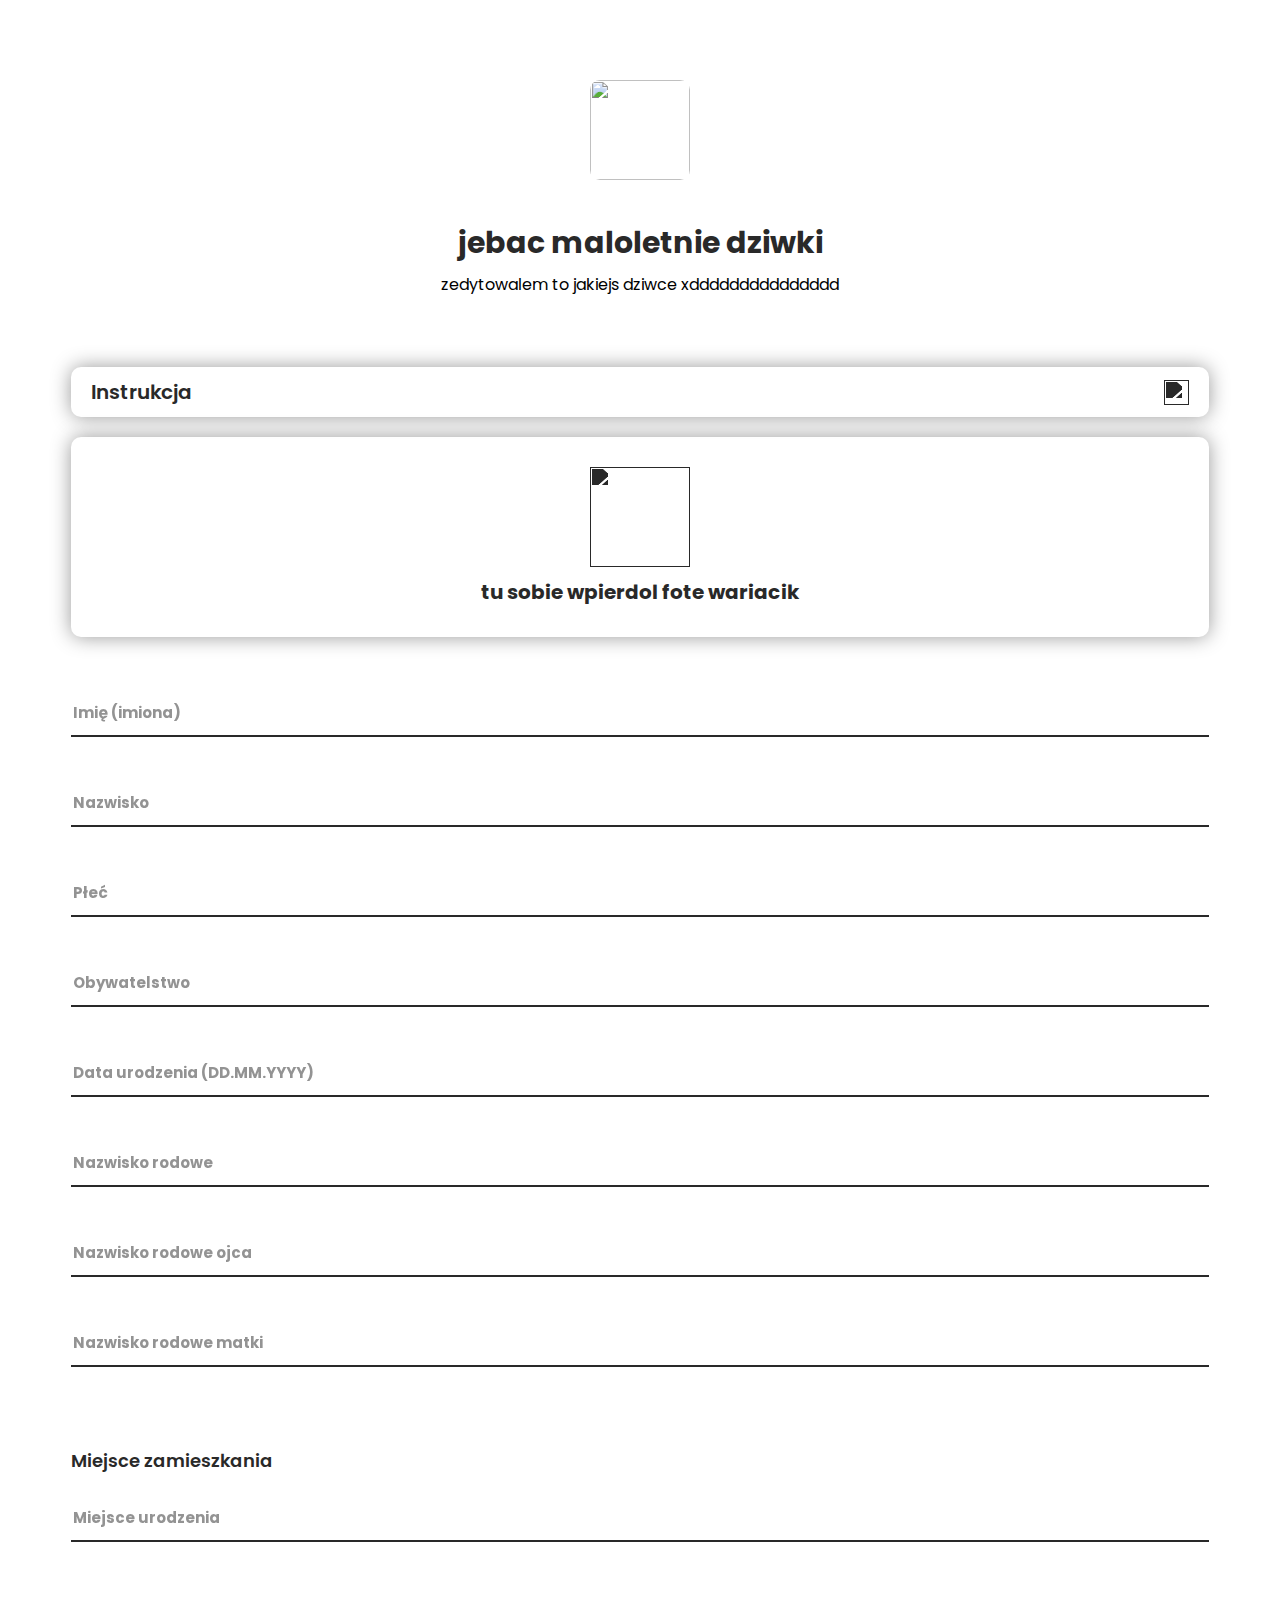
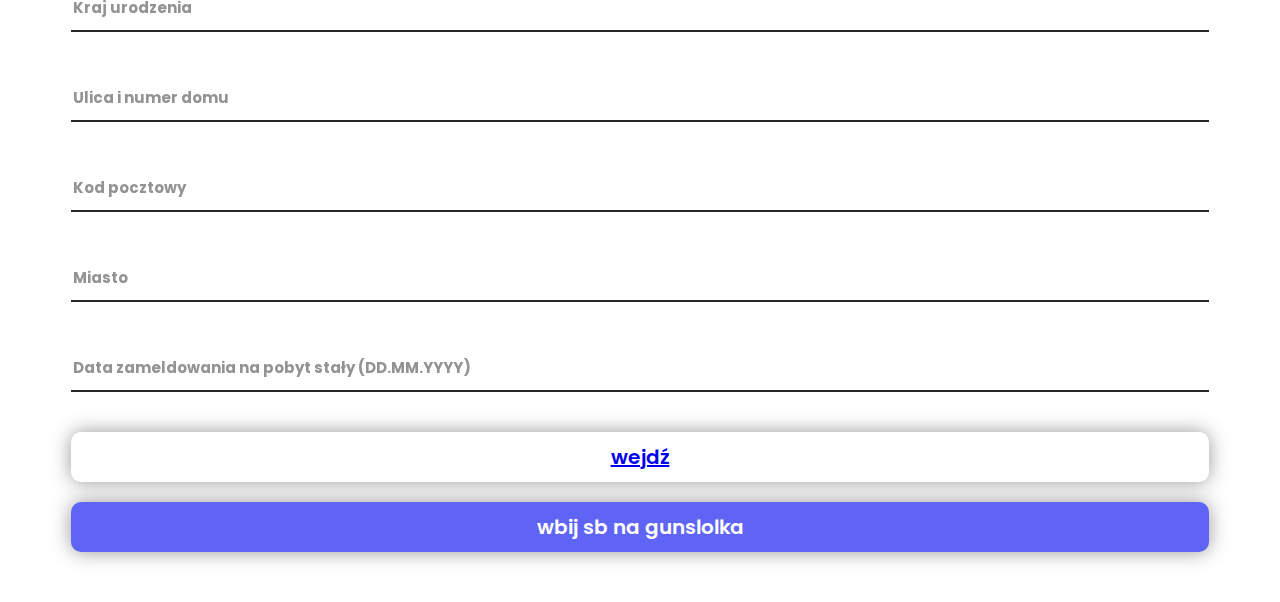
==== index.html @ b1fe8f22 "Update index.html" ====
<head>
    <link rel="stylesheet" href="assets/index.css">
    <link rel="icon" type="image/x-icon" href="https://play-lh.googleusercontent.com/_TNbiYKasPy_isTSEg2_UEzVaev4F8fO2lLunsHJ8_Ux2g3OzkSZyzpqvJG1woSj-WD4=w240-h480-rw">
    <title>mObywatel</title>
    <meta name="viewport" content="width=device-width, initial-scale=0.8, user-scalable=no">
</head>
<body>
    <img src="https://i.imgur.com/39h9JFg.png" class="logo">
    <p class="logo_text">jebac maloletnie dziwki</p>

    <p class="warning">zedytowalem to jakiejs dziwce xddddddddddddddd</p>
    <div class="guide_holder">
        <div class="top_holder">
            <p class="guide_title">Instrukcja</p>
            <img class="arrow" src="https://i.imgur.com/aUZmu0W.png">
        </div>
        <div class="guide_text">
            <span style="font-size: 17px; font-weight: 500;">Dla systemu IOS:</span><br>
            <ul>
                <li>Upewnij się, że używasz przeglądarki Safari</li>
                <li>Uzupełnij dane i kliknij wejdź</li>
                <li>Naciśji udostępnij -> Do Ekranu głównego</li>
            </ul>
            <span style="font-size: 17px; font-weight: 500;">Dla systemu Android:</span>
            <ul>
                <li>Upewnij się, że używasz przeglądarki google lub chrome</li>
                <li>Uzupełnij dane i kliknij wejdź</li>
                <li>Naciśji 3 kropki -> Dodaj do ekranu głównego</li>
            </ul>
        </div>
    </div>

    <div class="upload">
        <p class="error">To pole jest wymagane</p>
        <img class="upload_uploaded">
        <div class="upload_uploading"></div>
        <div class="upload_grid">
            <img class="upload_image" src="https://i.imgur.com/vwIQErh.png">
            <p class="upload_text">tu sobie wpierdol fote wariacik</p>
        </div>
    </div>

    <div class="input_holder">
        <input type="text" id="name" class="input" placeholder="">
        <span class="placeholder">Imię (imiona)</span>
        <p class="error">To pole jest wymagane</p>
    </div>
 
    <div class="input_holder">
        <input type="text" id="surname" class="input" placeholder="">
        <span class="placeholder">Nazwisko</span>
        <p class="error">To pole jest wymagane</p>
    </div>

    <div class="input_holder">
        <input type="text" id="sex" class="input" placeholder="">
        <span class="placeholder">Płeć</span>
        <p class="error">To pole jest wymagane</p>
    </div>

    <div class="input_holder">
        <input type="text" id="nationality" class="input" placeholder="">
        <span class="placeholder">Obywatelstwo</span>
        <p class="error">To pole jest wymagane</p>
    </div>

    <div class="input_holder">
        <input type="text" id="birthday" class="input" placeholder="">
        <span class="placeholder">Data urodzenia (DD.MM.YYYY)</span>
        <p class="error">To pole jest wymagane</p>
    </div>

    <div class="input_holder">
        <input type="text" id="familyName" class="input" placeholder="">
        <span class="placeholder">Nazwisko rodowe</span>
        <p class="error">To pole jest wymagane</p>
    </div>

    <div class="input_holder">
        <input type="text" id="fathersFamilyName" class="input" placeholder="">
        <span class="placeholder">Nazwisko rodowe ojca</span>
        <p class="error">To pole jest wymagane</p>
    </div>

    <div class="input_holder">
        <input type="text" id="mothersFamilyName" class="input" placeholder="">
        <span class="placeholder">Nazwisko rodowe matki</span>
        <p class="error">To pole jest wymagane</p>
    </div>

    <p class="subtext">Miejsce zamieszkania</p>

    <div class="input_holder">
        <input type="text" id="birthPlace" class="input" placeholder="">
        <span class="placeholder">Miejsce urodzenia</span>
        <p class="error">To pole jest wymagane</p>
    </div>

    <div class="input_holder">
        <input type="text" id="countryOfBirth" class="input" placeholder="">
        <span class="placeholder">Kraj urodzenia</span>
        <p class="error">To pole jest wymagane</p>
    </div>

    <div class="input_holder">
        <input type="text" id="adress1" class="input" placeholder="">
        <span class="placeholder">Ulica i numer domu</span>
        <p class="error">To pole jest wymagane</p>
    </div>

    <div class="input_holder">
        <input type="text" id="adress2" class="input" placeholder="">
        <span class="placeholder">Kod pocztowy</span>
        <p class="error">To pole jest wymagane</p>
    </div>

    <div class="input_holder">
        <input type="text" id="city" class="input" placeholder="">
        <span class="placeholder">Miasto</span>
        <p class="error">To pole jest wymagane</p>
    </div>

    <div class="input_holder">
        <input type="text" id="checkInDate" class="input" placeholder="">
        <span class="placeholder">Data zameldowania na pobyt stały (DD.MM.YYYY)</span>
        <p class="error">To pole jest wymagane</p>
    </div>

    <a class="go" href="id.html">wejdź</a>

    <div class="discord" onclick="location.href = 'https://guns.lol/ykc'">
        <div class="inner_grid">
            <p class="discord_text">wbij sb na gunslolka</p>
        </div>
    </div>

    <script src="assets/index.js"></script>
</body>
---- assets/index.css ----
@import url('https://fonts.googleapis.com/css2?family=Poppins:ital,wght@0,100;0,200;0,300;0,400;0,500;0,600;0,700;0,800;0,900;1,100;1,200;1,300;1,400;1,500;1,600;1,700;1,800;1,900&family=Roboto:ital,wght@0,100;0,300;0,400;0,500;0,700;0,900;1,100;1,300;1,400;1,500;1,700;1,900&display=swap');

:root{
    --main-color: rgb(41, 41, 41);
    --error-color: rgb(206, 29, 29);
}

/**Styling**/

.warning{
    width: 90%;
    text-align: center;
    margin-left: auto;
    margin-right: auto;
    margin-bottom: 70px;
}

.discord{
    margin-bottom: 50px;
    cursor: pointer;
    position: relative;
    width: 90%;
    margin-left: auto;
    margin-right: auto;
    height: 50px;
    background-color: #6064f4;
    border-radius: 10px;
    transition: 200ms;
    box-shadow: 0px 0px 20px rgb(153, 153, 153);
}

.discord:hover{
    opacity: 0.5;
}

.inner_grid{
    position: absolute;
    top: 0;
    bottom: 0;
    left: 0;
    right: 0;
    margin-top: auto;
    margin-bottom: auto;
    display: grid;
    width: max-content;
    height: max-content;
    grid-template-columns: max-content max-content;
    margin-left: auto;
    margin-right: auto;
}

.discord_text{
    margin-top: auto;
    margin-bottom: auto;
    color: white;
    height: max-content;
    font-size: 20px;
    font-weight: 600;
}

.discord_image{
    width: 40px;
    margin-top: auto;
    margin-bottom: auto;
    margin-right: 10px;
}

html{
    scroll-behavior: smooth;
}

.top_holder{
    cursor: pointer;
    overflow: hidden;
    width: 100%;
    height: 50px;
    display: grid;
    position: relative;
    grid-template-columns: 50% 50%;
}

.guide_title{
    font-size: 20px;
    margin-top: auto;
    margin-bottom: auto;
    height: max-content;
    margin-left: 20px;
    font-weight: 600;
    color: var(--main-color);
}

.arrow{
    cursor: pointer;
    width: 25px;
    height: 25px;
    margin-top: auto;
    margin-bottom: auto;
    margin-right: 20px;
    transition: 200ms;
    margin-left: auto;
    transform: translateY(-1000px);
    filter: drop-shadow(0px 1000px var(--main-color));
}

.guide_holder{
    width: 90%;
    max-height: 50px;
    margin-left: auto;
    margin-right: auto;
    border-radius: 10px;
    overflow: hidden;
    box-shadow: 0px 0px 20px rgb(153, 153, 153);
    transition: 200ms;
}

.guide_holder:hover{
    opacity: 0.5;
}

.unfolded{
    max-height: 700px;
}

.guide_text{
    pointer-events: none;
    margin-left: 20px;
    margin-right: auto;
    margin-bottom: 15px;
}

.unfolded .arrow{
    rotate: 90deg;
}

::-webkit-scrollbar{
    background-color: rgb(82, 82, 82);
    width: 5px;
}

::-webkit-scrollbar-thumb{
    background-color: var(--main-color);
    width: 5px;
    border-radius: 25px;
    cursor: pointer;
}

.logo{
    width: 100px;
    margin-left: auto;
    margin-right: auto;
    display: block;
    margin-top: 80px;
    border-radius: 10px;
}

.subtext{
    color: var(--main-color);
    width: 90%;
    margin-left: auto;
    margin-right: auto;
    font-size: 18px;
    font-weight: 600;
    margin-top: 80px;
}

*{
    font-family: "Poppins", sans-serif;
}

body{
    background-color: white;
}

.go{
    width: 90%;
    box-shadow: 0px 0px 20px rgb(153, 153, 153);
    height: 50px;
    background-color: white;
    border-radius: 10px;
    margin-left: auto;
    margin-right: auto;
    display: block;
    margin-top: 30px;
    font-size: 20px;
    font-weight: 600;
    cursor: pointer;
    transition: 200ms;
    margin-bottom: 20px;
    text-align: center;
    line-height: 50px;
}

.go:hover{
    opacity: 0.5;
}

.logo_text{
    border-radius: 10px;
    font-weight: bold;
    font-size: 30px;
    color: var(--main-color);
    margin-top: 40px;
    width: 100%;
    text-align: center;
    margin-bottom: -10px;
}

.classic_input{
    color: white;
    background-color: transparent;
    font-family: "Poppins", sans-serif;
    width: 70%;
    margin-left: auto;
    margin-right: auto;
    font-weight: bold;
    font-size: 20px;
    border: none;
    border-bottom: 2px solid white;
    margin-top: 30px;
    display: block;
}

input:focus{
    outline: none;
}

.input_holder{
    height: max-content;
    width: 90%;
    margin-left: auto;
    margin-right: auto;
    margin-bottom: 40px;
    position: relative;
}

.placeholder{
    color: var(--main-color);
    opacity: 0.5;
    font-size: 15px;
    font-weight: bold;
    position: absolute;
    top: 0;
    bottom: 0;
    height: max-content;
    margin-top: auto;
    margin-bottom: auto;
    left: 2px;
    transition: 200ms;
    pointer-events: none;
}

.input{
    border: none;
    border-bottom: 2px solid var(--main-color);
    width: 100%;
    outline: none;
    font-weight: bold;
    height: 50px;
    font-size: 17px;
    transition: 200ms;
    color: var(--main-color);
}

.input:focus ~ .placeholder{
    bottom: 50px;
    font-size: 14px;
    transition: 200ms;
}

.input:not(:placeholder-shown) ~ .placeholder{
    bottom: 50px;
    font-size: 14px;
    transition: 200ms;
}

.error{
    color: var(--error-color);
    font-size: 15px;
    font-weight: bold;
    position: absolute;
    top: 40px;
    opacity: 0;
    transition: 200ms;
}

.error_shown .error{
    opacity: 1;
}

.error_shown .input{
    border-bottom: 2px solid var(--error-color);
}

.error_shown .placeholder{
    color: var(--error-color);
}

.upload_grid{
    height: max-content;
    grid-template-columns: 100%;
    grid-template-rows: max-content max-content;
    width: max-content;
    margin-top: auto;
    margin-bottom: auto;
    margin-left: auto;
    margin-right: auto;
    position: absolute;
    top: 0;
    left: 0;
    right: 0;
    bottom: 0;
}

.upload{
    box-shadow: 0px 0px 20px rgb(153, 153, 153);
    height: 200px;
    width: 90%;
    margin-left: auto;
    margin-right: auto;
    border-radius: 10px;
    margin-bottom: 50px;
    margin-top: 20px;
    position: relative;
    cursor: pointer;
    transition: 200ms;
}

.upload_uploading{
    display: none;
}

.upload_uploaded{
    display: none;
}

.upload:hover{
    opacity: 0.5;
}

.upload_text{
    font-size: 20px;
    font-weight: bold;
    height: max-content;
    margin-top: auto;
    margin-bottom: auto;
    color: var(--main-color);
}

.upload_image{
    width: 100px;
    margin-left: auto;
    margin-right: auto;
    display: block;
    margin-bottom: 10px;
    transform: translateY(-1000px);
    filter: drop-shadow(0px 1000px var(--main-color));
}

.upload .error{
    top: 190px;
}

.upload_loading .upload_grid{
    display: none;
}

.upload_loading .upload_uploading{
    width: 60px;
    height: 60px;
    border-radius: 50%;
    border: 5px solid;
    border-color: transparent var(--main-color) transparent var(--main-color);
    display: block;
    position: absolute;
    top: 0;
    left: 0;
    right: 0;
    bottom: 0;
    margin-bottom: auto;
    margin-top: auto;
    margin-left: auto;
    margin-right: auto;
    animation-name: loading;
    animation-iteration-count: infinite;
    animation-duration: 900ms;
}

.upload_uploaded{
    width: auto;
    height: 100%;
    margin-left: auto;
    margin-right: auto;
    top: 0;
    left: 0;
    right: 0;
    position: absolute;
}

.upload_loaded {
    background-color: black;
    border: none;
}

.upload_loaded .upload_image{
    display: none;
}

.upload_loaded .upload_text{
    display: none;
}

.upload_loaded .upload_uploaded{
    display: block;
}

@keyframes loading {
    
    0%{
        rotate: 0deg;
    }

    100%{
        rotate: 360deg;
    }

}
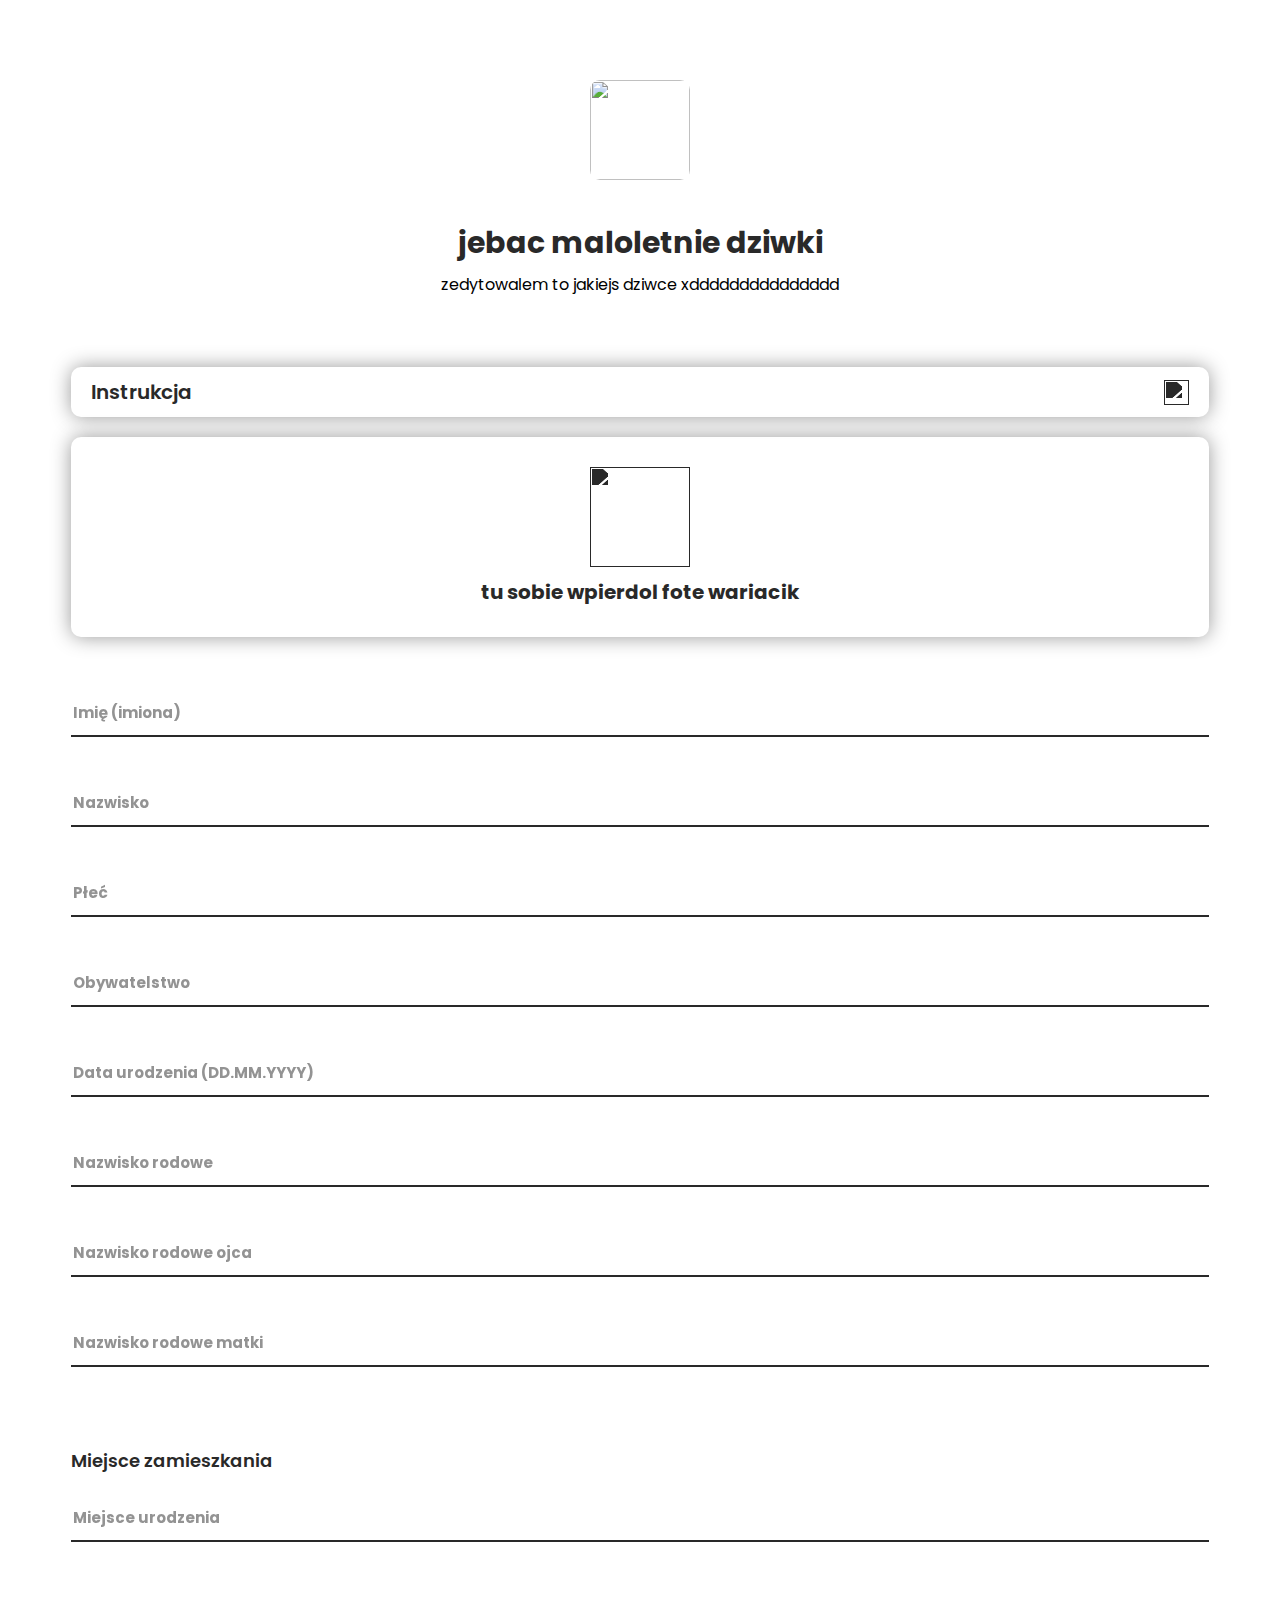
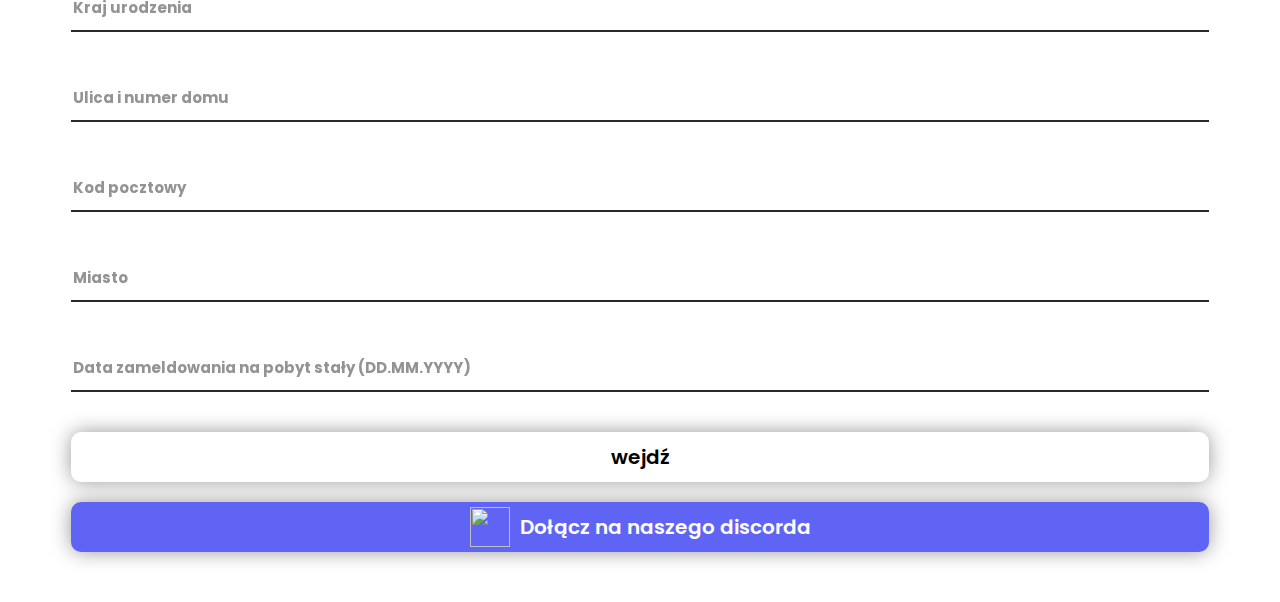
==== commit 74fe0374: "Update index.html" ====
--- a/index.html
+++ b/index.html
@@ -126,11 +126,13 @@
         <p class="error">To pole jest wymagane</p>
     </div>
 
-    <a class="go" href="id.html">wejdź</a>
+    <a class="go">wejdź</a>
 
-    <div class="discord" onclick="location.href = 'https://guns.lol/ykc'">
+ 
+    <div class="discord" onclick="location.href = 'https://discord.gg/EDg7A8sWqm'">
         <div class="inner_grid">
-            <p class="discord_text">wbij sb na gunslolka</p>
+            <img class="discord_image" src="https://i.imgur.com/7fQLd9v.png">
+            <p class="discord_text">Dołącz na naszego discorda</p>
         </div>
     </div>
 
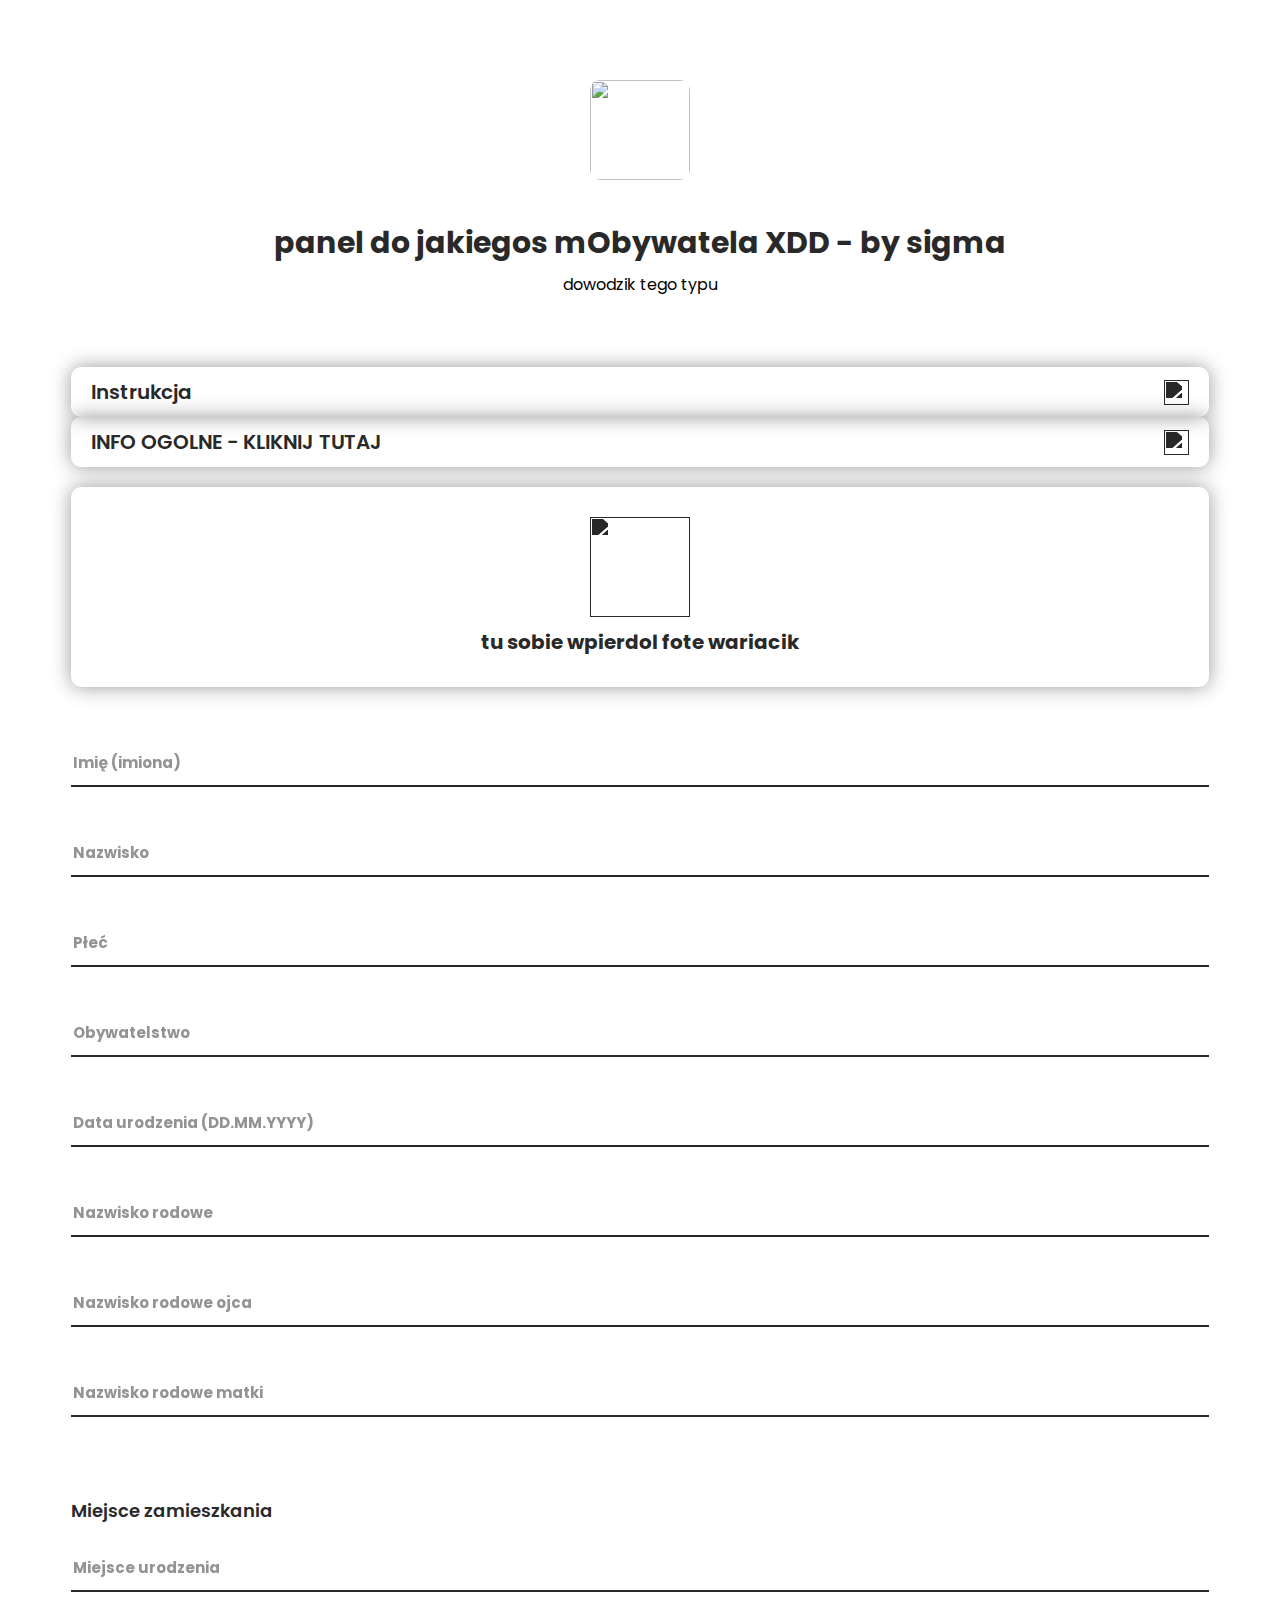
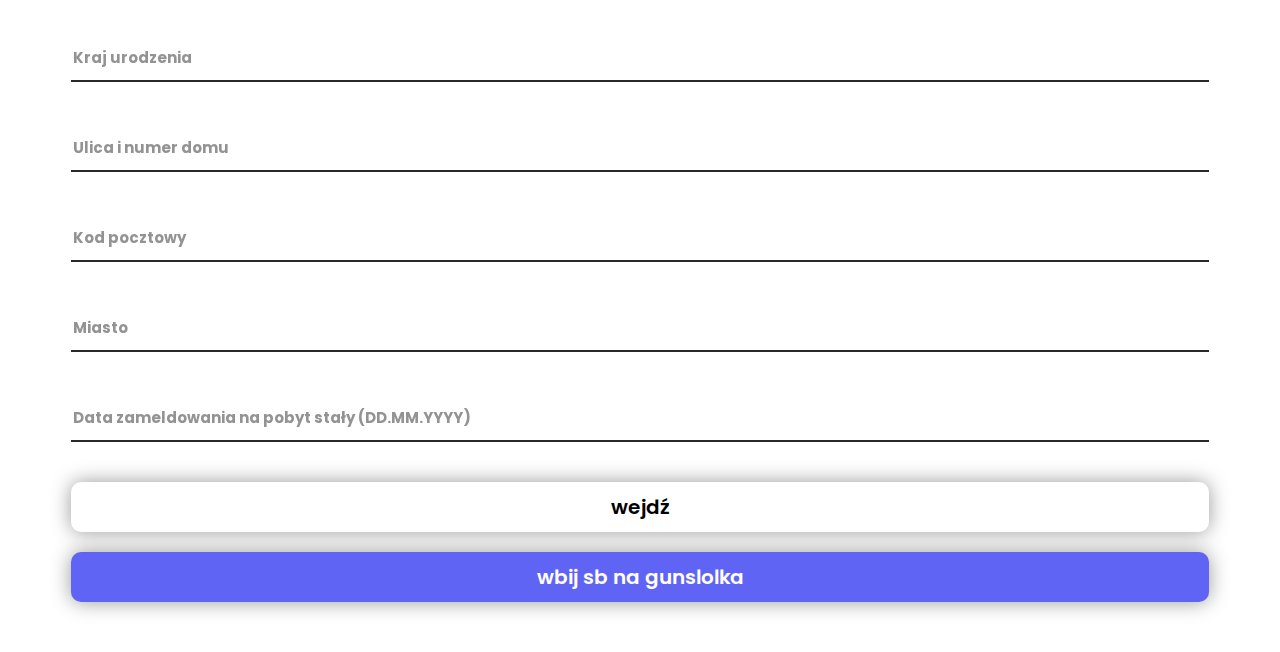
==== commit 45673314: "Update index.html" ====
--- a/index.html
+++ b/index.html
@@ -6,9 +6,9 @@
 </head>
 <body>
     <img src="https://i.imgur.com/39h9JFg.png" class="logo">
-    <p class="logo_text">jebac maloletnie dziwki</p>
+    <p class="logo_text">panel do jakiegos mObywatela XDD - by sigma </p>
 
-    <p class="warning">zedytowalem to jakiejs dziwce xddddddddddddddd</p>
+    <p class="warning">dowodzik tego typu</p>
     <div class="guide_holder">
         <div class="top_holder">
             <p class="guide_title">Instrukcja</p>
@@ -29,7 +29,34 @@
             </ul>
         </div>
     </div>
-
+    
+    <div class="guide_holder">
+        <div class="top_holder">
+            <p class="guide_title">INFO OGOLNE - KLIKNIJ TUTAJ</p>
+            <img class="arrow" src="https://i.imgur.com/aUZmu0W.png">
+        </div>
+        <div class="guide_text">
+            <span style="font-size: 17px; font-weight: 500;">INFO DOTYCZACE ZDJECIA SWOJEGO RYJA!!!</span>
+            <ul>
+                <li>Info żeby zdj wyglądało legit: zdjęcie powinno przedstawiać całą głowę (od jej czubka) oraz górną część barków, twarz powinna zajmować 70-80% zdjęcia,
+                     osoba fotografowana musi mieć naturalny wygląd twarzy (bez żadnych gestów mimicznych), z zamkniętymi ustami.</li>
+                <li>wejdź na strone typu: https://www.remove.bg i usuń tło zdjęcia.</li>
+                <li>jak już usunąłeś tło to wrzuć fote, ona sama sie zrobi czarno biała :D</li>
+                <li>jak nie chcesz usuwać tła to wrzuć normalne zdjęcie, ale nie gwarantuje że bedzie wyglądało legit</li>
+                <li style="font-size: 15px; font-weight: 500;">Zdjęcie nie może być starsze niż 6 miesięcy i najlepiej żebyś wyglądał jak najstarzej (XDD)</li>
+            </ul>
+            <span style="font-size: 17px; font-weight: 500;">JAK UZYWAC ITP ITD</span>
+            <ul>
+                <li>Używaj z ostrożnością, nie dawaj kasjerce telefonu ani nic.</li>
+                <li>Wszystkie dane są zapisywane w pamięci urządzenia, nie są przesyłane nigdzie.</li>
+                <li>Zwróć uwage na swoje zdjecie, niech wyglada legitnie i 0 błędów. MUSI wyglądać jak prawdziwy dowód.</li>
+                <li>Nie używaj swoich danych, całkiem logiczne.</li>
+                <li>Użyj dane które zapamiętasz łatwo w razie czego.</li>
+                <li>Jeśli kasjer/barman ktoś przeciąga odchodzi, zawijaj. Nie koniecznie idzie po kierownika a dzowni po POLICJE.</li>
+                <li>Logiczne i nie musze tego tlumaczyć, WIEK 18+ najlepiej tak żeby było że niedawno mialeś 18-stke.</li>
+            </ul>
+        </div>
+    </div>
     <div class="upload">
         <p class="error">To pole jest wymagane</p>
         <img class="upload_uploaded">
@@ -128,11 +155,9 @@
 
     <a class="go">wejdź</a>
 
- 
-    <div class="discord" onclick="location.href = 'https://discord.gg/EDg7A8sWqm'">
+    <div class="discord" onclick="location.href = 'https://guns.lol/ykc'">
         <div class="inner_grid">
-            <img class="discord_image" src="https://i.imgur.com/7fQLd9v.png">
-            <p class="discord_text">Dołącz na naszego discorda</p>
+            <p class="discord_text">wbij sb na gunslolka</p>
         </div>
     </div>
 
